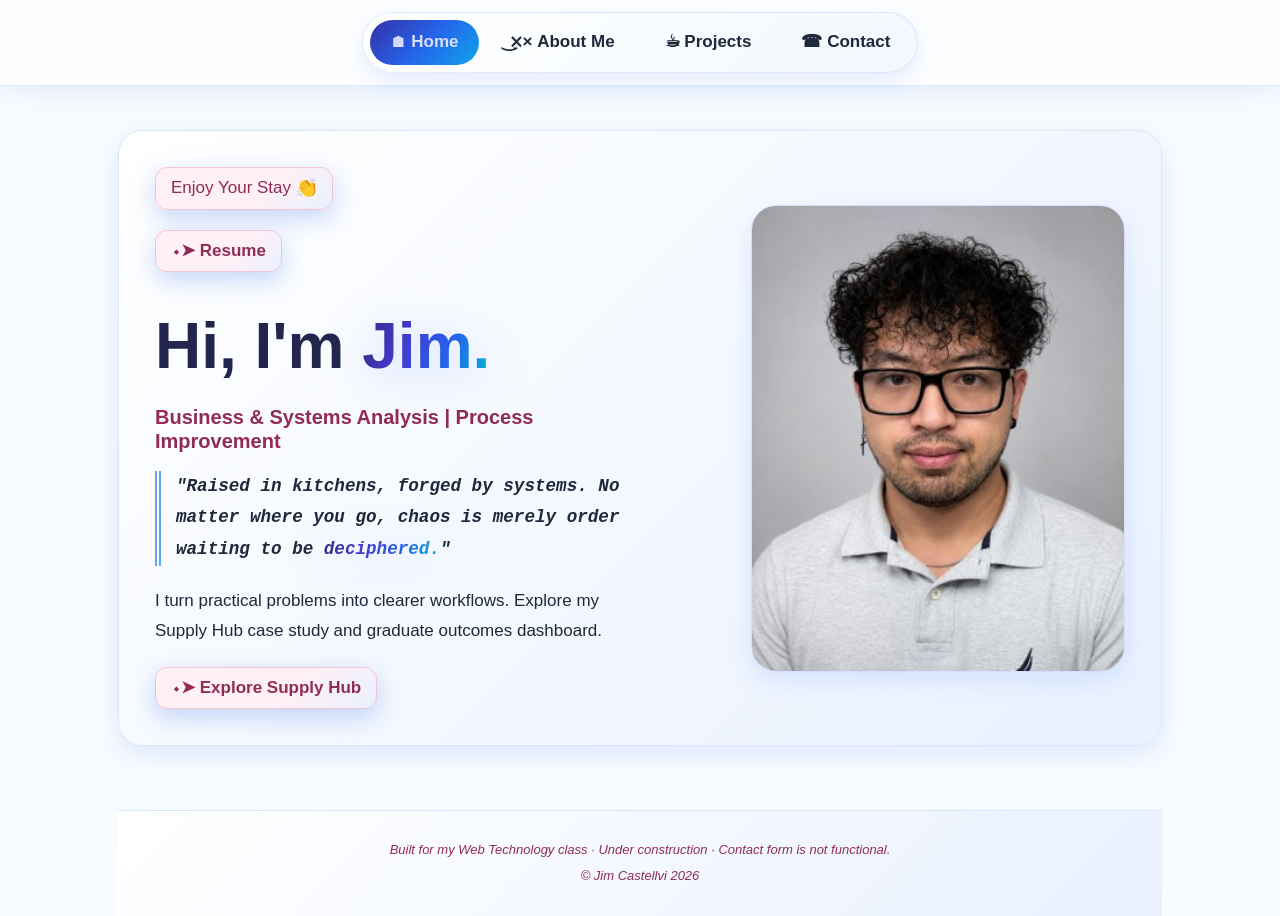
==== index.html @ 62162a40 "Add files via upload" ====
<!DOCTYPE html>

<!--Class project: original HTML/CSS by Jim; AI-assisted content and responsive-layout refinement, October 2026. Learning notes retained in the stylesheet.-->
<!--<details> and <summary> used during the supply hub case more context when it shows up -->
<html lang="en">

<head>
    <meta charset="utf-8" />
    <title>Jim Castellvi | Business &amp; Systems Analysis</title>

    <link href="portfolio_alt.css" rel="stylesheet" />
    <meta content="width=device-width, initial-scale=1" name="viewport" />
</head>

<body class="container" id="top"><a class="skip-link" href="#main-content">Skip to content</a>
    <header id="home">
        <nav aria-label="Main navigation" class="navbar" id="table_of_contents">
            <div class="navlink">
                <a aria-current="page" class="active" href="index.html">🏠︎ Home</a>
                <a href="About.html">ִ×͜× About Me</a>
                <a href="project.html">☕︎ Projects</a>
                <a href="contact.html">☎ Contact</a>
            </div>
        </nav>
    </header>
    <main id="main-content">
        <section class="hero">
            <div class="hero-text">
                <p class="pill hover-lift-img">Enjoy Your Stay 👏</p>
                <div>
                    <a class="pill hover-lift-img link"
                        href="https://1drv.ms/b/c/b7171ae9bdc7a3ea/IQBhhznJHuBYRb9-K2LwbAE5ATt0kI1Ehceg0D2DWT0N2-Q?e=mRhQ6N"
                        rel="noopener noreferrer" target="_blank">Resume</a>
                </div>
                <h1>Hi, I'm <span>Jim.</span></h1>
                <h2>Business &amp; Systems Analysis | Process Improvement</h2>
                <blockquote>
                    <p>
                        "Raised in kitchens, forged by systems. No matter where you go, chaos is merely order waiting to
                        be <span>deciphered.</span>"
                    </p>
                </blockquote>
                <p>I turn practical problems into clearer workflows. Explore my Supply Hub case study and graduate
                    outcomes dashboard.</p><a class="pill link" href="project.html#supplyHub">Explore Supply Hub</a>
            </div>
            <img alt="Picture of Jim Castellvi / Curly hair / Glasses" class="hero-photo hover-lift"
                src="webtech_img/1788324295054.jpg" style="object-fit: cover;" width="250" />
        </section>
    </main>
    <footer>
        <p>Built for my Web Technology class · Under construction · Contact form is not functional.</p>
        <p>© Jim Castellvi 2026</p>
    </footer>
</body>

</html>
---- portfolio_alt.css ----
:root {
    --page-bg: #F8FBFF;
    --gradient-start: #FFFFFF;
    --gradient-end: #E9F1FF;

   
    --primary: #2563EB;
    --secondary: #60A5FA;
    --text: #1E293B;
    --border: #D8E6FF;

    --primary-alt: #3730A3;
    --secondary-alt: #0EA5E9;
    --text-alt: #22264F;
    --border-alt: #D9DDFC;

    --accent-soft: #FFF0F5;
    --accent-color: #D35685;
    --accent-text: #902C55;
    --accent-border: #F2C3D4;

    /* Navbar */
    --nav: rgba(255, 255, 255, 0.75);
    --nav-border: rgb(from var(--primary) r g b / 0.15);
    --nav-gradient: linear-gradient(
        135deg,
        rgba(255, 255, 255, 0.9),
        rgba(235, 244, 255, 0.65)
    );

  
    --primary-gradient: linear-gradient(
        135deg,
        #3730A3,
        #2563EB,
        #0EA5E9
    );

    --secondary-gradient: linear-gradient(
        135deg,
        #FFFFFF,
        #E9F1FF
    );

--focus-gradient: linear-gradient(
    110deg,
    #312E81,
    #4338CA,
    #2563EB,
    #06B6D4
);

    /* Shadows */
    --shadow: 0 8px 24px rgb(from var(--primary) r g b / 0.25);
    --shadow-soft: 0 8px 24px rgb(from var(--primary-alt) r g b / 0.14);
    --shadow-glass: 0 4px 25px rgb(from var(--primary) r g b / 0.10);
    --shadow-accent: 0 2px 6px rgb(from var(--accent-color) r g b / 0.25);

    /* Button / input gradient */
    --input-gradient: linear-gradient(
        135deg,
        var(--primary-alt),
        var(--secondary-alt)
    );

    /* Accent card gradient */
    --accent-gradient: linear-gradient(
        135deg,
        var(--accent-soft) 60%,
        var(--gradient-end)
    );
}
     /*Over view for future reference: I made tons of mistakes!!!
        I learnt quite a bit the code is still amatuerish below can be heavily restructured there are alot of elements 
        and values that are redundant I only implemented reusable CSS towards the end, when through 2-3 different nav bars, tons of 
        different color palates once I learned how to use root*/


        /*Global values*/

        /* Im making alot of the hover animation on things that aren't card*/
        /*A Element can have more than one class? that would have saved me a headache*/
        .hover-lift, .hover-lift-img{
            transition: all 0.3s ease;

            box-shadow: 0 8px 24px rgba(37, 99, 235, 0.12);
        }
        
        .hover-lift:hover{
            transform:translateY(-6px);
        }
        .hover-lift-img:hover{
            transform:translateY(-6px) perspective(500px) translateZ(60px);
        }

        .hover-tilt:hover{
            transform: perspective(500px) translateZ(60px) rotate(-8deg) translateY(5px);
            
        }

        .hover-tilt{
            transition: all 0.5s ease;

        box-shadow: 0 20px 40px 5px rgba(103, 58, 183, 0.4);

        }

        /*Finally making shadow its own element right now its dependent on hover-x*/

        

        /*reusable end*/

        *{
            box-sizing: border-box;
        }

        body{
            margin: 0;
            font-family: "Arial Rounded MT Bold", "Helvetica Rounded", Arial, sans-serif;
            background-color: var(--page-bg);
            color: var(--text);
            font-size: 17px;
        }

        /*Nav Bar Start*/

        .navbar{
            display: flex; /*arranges children elements in a row*/
            justify-content:center;
            align-items: center;
            padding: 20px 40px;

            position:fixed;
            top:20px;
            left: 0;
            right: 0;
            z-index: 1000; /*Stacking layers*/

            /*glassmorphism effect/ shout outs to venus her porflio was a great reference*/
            background: var(--nav);
            backdrop-filter: blur(12px); /*blurs content behind it*/
            -webkit-backdrop-filter: blur(12px); /*same thing but works on apple products*/

            border-bottom: 1px solid var(--nav-border);
            box-shadow:var(--shadow-glass);
            /*x offset , y offset, blur radius, color*/
        }

        .navlink{
            display: flex;
            align-items: center;
            gap: 10px;

            /*Function to create a gradient top left -> bottom right because pf deg*/
            background: var(--nav-gradient);

            font-weight: bold;
            padding: 15px 8px;
            border-radius: 50px;
            border: 1px solid rgba(37, 99, 235, 0.12);

            box-shadow: 0 8px 24px rgba(37, 99, 235, 0.12)
        }

        .navlink a{
            text-decoration: none !important;
            color: var(--text);
            border: 1px;
            border-color: var(--border);
            padding: 8px 20px;

            border-radius: 23px;

            transition:all 0.2s ease;
        }

        .navlink a.active{
            background: var(--primary-gradient);

            color: var(--border-alt);
        }

        .navbar a:hover{
            background-color: rgb(from var(--secondary) r g b / 0.4);

            transform: translateY(-2px);
        }

        /*Nav Bar End */

        .hero{
        display: grid; 
        background:var(--secondary-gradient);
        border-radius: 24px;
        grid-template-columns: 1.2fr 0.8fr;
            /*fr unit is the fraction of available space*/

            align-items: center;
            gap: 60px;

            max-width: 1200px;
            margin:auto;
            padding:50px 40px;

            border: 1px solid var(--border);
            box-shadow: 0 8px 24px rgba(37, 99, 235, 0.12);
        }

        .hero-text {
            line-height: 1.8;
            max-width: 500px;
        }

        .hero-text h1{
            margin-top: 3vw;
        }

        .hero-text h2{
            font-size: 1.5rem;
            margin: auto;
        }

        .hero-text span{
        background-image: var(--focus-gradient);
            background-clip: text;
            color: transparent;

            filter: drop-shadow(var(--shadow));
        }

        .hero-text blockquote{
            color:var(--text);
            font-family: monospace, 'Courier New', Courier;
            font-weight:bold;
            font-style: italic;
            font-size: 1.1rem;
            margin-left: auto;
            padding-left: 15px;

            border-left: 6px double var(--secondary);
        
        }
        .hero-photo{
            width: 100%;
            max-width: 380px;
            aspect-ratio: 4/5;
            object-fit: cover;
            /*how the img resizes itself to fit / completely fill the container it is in*/

            border: 1px solid var(--border-alt);
            border-radius: 25px;
        }
        /*General use start*/

        .container{
            max-width: 950px;
            margin:auto;
            margin-top: 150px;
            padding: 0 24px;
        }

        .projects {
            margin: 135px 80px 80px;
            padding: 0 40px;;
        }

        .projects-case {
            max-width: 800px;
            margin: 65px 80px 80px;
            padding: 0 40px;;
        }

        .projects-flex {
            margin-top: 50px;
            margin: 0;
            display: grid;
            grid-template-columns: 1fr 1.6fr;

            align-items: center;
            gap: 32px;

            margin-bottom: 125px;  
        }



        .projects-flex p{
            width: auto;
            line-height: 1.7;
        }

        .projects-flex img{

            width: 100%;
            min-width: 0;
            height: auto;
            flex-shrink: 0;
        }

        .projects-img-container {

           width: 400px;
            
        }



        .mini-flow{
            background: var(--accent-gradient);

            background-color: transparent;
            border: 1px solid var(--accent-border);
            border-radius: 15px;

            box-shadow: var(--shadow-soft);

            width: 100%;
            margin: 0px;
            height: auto;
            padding: 10px 0 0px 10px;

            display: flex;
            flex-direction: column;
            gap: 0px;
        }

        .flow-step{
            display: flex;
            line-height: 1.7;
            font-size: 16px;
            margin: 0;
            color: var(--accent-text);
            align-items:end;
        }

        .flow-step span{
            background: var(--secondary-gradient);
            background-color: transparent;
        
            border:1px solid var(--border);
            padding: 10px;
            border-radius: 8px;

            box-shadow: 0 5px 24px rgba(37, 99, 235, 0.1);
            margin-right: 5px;
        }


        .gradient-text{ 
            background-image: var(--focus-gradient);
            background-clip: text;
            
            color:transparent;

            filter: drop-shadow(--shadow)
        }

        h1 {
            font-size: 64px;
            font-weight: bold;
            margin-bottom: 25px;
            margin-top:100px;
            line-height: 1.1;
            color: var(--text-alt);
        }

        h2{
            color: var(--accent-text);
            font-size:2rem;
            margin: 24px;
            margin-bottom: 25px;
        }


        article, section{
            margin-top: 72px;
        }

        .card{
            background: var(--secondary-gradient);
            border:1px solid var(--border);
            border-radius: 16px;
            box-shadow: 0 8px 24px rgba(37, 99, 235, 0.12);
            transition: all 0.3s ease;

            padding: 0 24px;
            margin: 0 auto 24px;
            max-width: 90ch;
            }


        .card:hover{
            transform: translateY(-6px);
        }

        table{
            border-color: var(--accent-border);
            box-shadow: var(--shadow-accent);
        }

        th, td{
            margin: 2px 5px;
            padding: 10px;
        }

        tr:nth-child(odd){
            background: linear-gradient(
                135deg,
                var(--accent-soft) 60%,
                var(--gradient-end)

            );

            background-color: transparent;
            border: 1px solid var(--accent-border);
            border-radius: 15px;

            box-shadow: 0 8px 24px rgba(37, 99, 235, 0.12);;
        }

        input[type="submit"]{
            background: var(--input-gradient);
            background-color:transparent;
            color: var(--gradient-end);

            padding: 8px 20px;

            margin-top: 10px;

            border-radius: 8px;
        }

        .btn{
            transition: all 0.3s ease;
        }

        input[type="submit"]:hover{
            background:var(--primary-gradient);
            color:var(--secondary-alt);
            transform: scale(1.05);
        }

        input{
            margin-bottom: 15px;
            margin-right: 15px;
        }

        label{
            margin-bottom: 100px;
            color: var(--text);
        }

        footer{
            background: var(--secondary-gradient);
            background-color: transparent;
            text-align: center;
            font-style: italic;
            font-size: small; 
            color: var(--accent-text);
            margin: 0 auto;
            padding: 10px 24px;
        }

    

        .card-static{
            background: var(--secondary-gradient);
            border:1px solid var(--border);
            border-radius: 16px;
            box-shadow: 0 8px 24px rgba(37, 99, 235, 0.12);
            transition: all 0.3s ease;

            padding: 0 24px;
            margin: 0 auto 24px;
            max-width: 90ch;
            }

            input[type="text"], input[type="email"], textarea{
                border-radius: 8px;
                padding: 5px;

                border: 1px solid var(--secondary);
                box-shadow: 0 8px 24px rgba(37, 99, 235, 0.1)
            }

            .pill{
                
                display: inline-block;

                background: var(--accent-gradient);
                color: var(--accent-text);

                border:1px solid var(--accent-border);
                box-shadow: var(--shadow);

                border-radius:12px;

                padding: 5px 15px;
                width: fit-content;
            }

            a{
                text-decoration: none;
                font-weight: bold;
                color: var(--secondary-alt);
            }

            a.link::before, td > a::before{
                content:"⬩➤ " ;
            }

            a:hover{
                text-decoration: underline;
            }

            
/* October refinement: keeping my original rules and notes above so I can
   compare what changed. minmax(0, 1fr) lets grid children actually shrink.
   The viewport meta tag in each HTML page makes these breakpoints work on phones. */
html { scroll-behavior: smooth; scroll-padding-top: 115px; }
body { line-height: 1.7; overflow-wrap: break-word; }
.container { max-width: 1100px; margin-top: 130px; padding-inline: 28px; }
img { display: block; max-width: 100%; height: auto; }
a { color: #2455b6; }
:focus-visible { outline: 3px solid #3730a3; outline-offset: 5px; }
.skip-link { position: fixed; top: -100px; left: 16px; z-index: 2000; padding: 10px 16px; background: white; }
.skip-link:focus { top: 12px; }
.navbar { top: 0; padding: 12px 20px; }
.navlink { padding: 7px; }
.navlink a { display: block; }
h1 { font-size: clamp(2.4rem, 7vw, 4rem); margin: 32px 0 24px; }
h2 { font-size: clamp(1.8rem, 4vw, 2.6rem); line-height: 1.2; margin: 0 0 24px; }
h3 { font-size: clamp(1.4rem, 3vw, 1.85rem); line-height: 1.3; color: var(--text-alt); margin: 0 0 20px; }
h4 { font-size: 1.2rem; line-height: 1.4; margin: 0 0 16px; }
p { margin: 0 0 20px; }
section { margin-top: 44px; }
article { margin-top: 64px; padding-top: 48px; border-top: 1px solid var(--border); }
.hero { grid-template-columns: minmax(0, 1.2fr) minmax(0, .8fr); gap: 36px; padding: 36px; margin-top: 0; }
.hero-text h2 { font-size: 1.25rem; }
.hero-text blockquote { margin-right: 0; }
.hero-photo { height: auto; }
.lead { font-size: 1.25rem; max-width: 760px; }
.eyebrow { color: var(--primary-alt); font-size: .85rem; font-weight: bold; letter-spacing: .05em; text-transform: uppercase; margin-bottom: 12px; }
.project-nav { display: flex; flex-wrap: wrap; gap: 12px; }
.project-nav a { padding: 10px 16px; border: 1px solid var(--border); border-radius: 12px; background: var(--secondary-gradient); }
.project-meta { display: grid; grid-template-columns: repeat(3,minmax(0,1fr)); gap: 24px; background: var(--secondary-gradient); padding: 24px; border: 1px solid var(--border); border-radius: 16px; margin: 28px 0; font-size: .95rem; }
.project-meta p { margin: 0; }
.projects-flex, .process-grid { display: grid; grid-template-columns: minmax(0,1fr) minmax(0,1fr); gap: 32px; align-items: center; margin: 32px 0 48px; }
.projects-flex > *, .process-grid > *, .hero > * { min-width: 0; }
.projects-case { max-width: 100%; margin: 32px 0; padding: 0; }
.projects-img-container { width: 100%; }
figure { margin: 0; }
figure img { width: 100%; border: 1px solid var(--border); border-radius: 12px; }
figcaption, .small-note { font-size: .88rem; color: #475569; margin: 12px 0 24px; }
.process-grid { align-items: start; }
.card, .card-static { padding: 24px; width: 100%; }
.card-static p:last-child { margin-bottom: 0; }
.principle { border-left: 5px solid var(--primary); margin-top: 28px; }
details { padding: 20px 24px; margin: 24px 0; border: 1px solid var(--border); border-radius: 14px; background: #fff; }
summary { cursor: pointer; color: var(--primary-alt); font-weight: bold; }
details[open] > summary { margin-bottom: 24px; }
details figure { margin: 24px 0; }
.mobile-example { max-width: 350px; margin-inline: auto; }
.table-scroll { overflow-x: auto; }
table { width: 100%; border-collapse: collapse; font-size: .9rem; }
caption { text-align: left; padding-bottom: 16px; }
th, td { vertical-align: top; text-align: left; }
dt { font-weight: bold; color: var(--primary-alt); }
dd { margin: 0 0 24px; }
dd:last-child { margin-bottom: 0; }
.about-copy { max-width: 800px; }
.status-note { padding: 16px; border-left: 4px solid var(--accent-color); background: var(--accent-soft); }
footer { margin-top: 64px; padding: 24px; border-top: 1px solid var(--border); }
footer p { margin: 4px 0; }
/* Let the demo form fit smaller screens; it still has no sending service. */
input, textarea { max-width: 100%; }
@media (max-width: 760px) {
 .container { padding-inline: 20px; margin-top: 110px; }
 .hero, .projects-flex, .process-grid, .project-meta { grid-template-columns: minmax(0,1fr); }
 .hero { padding: 24px; gap: 28px; }
 .hero-photo { max-width: 320px; justify-self: center; }
 .projects-flex { gap: 24px; margin-bottom: 40px; }
 .project-meta { gap: 16px; }
 article { margin-top: 48px; padding-top: 32px; }
 section { margin-top: 36px; }
 .hover-lift-img:hover, .hover-tilt:hover { transform: none; }
 form label { display: block; margin: 0 0 4px !important; }
 form input:not([type="submit"]), textarea { width: 100%; }
 .table-scroll table { min-width: 620px; }
}
@media (max-width: 420px) {
 .navbar { padding: 10px 8px; }
 .navlink { gap: 0; width: 100%; justify-content: space-around; padding: 5px; }
 .navlink a { padding: 9px 10px; font-size: .85rem; }
 .container { padding-inline: 16px; }
 .hero, .card-static, details { padding: 20px; }
 .project-nav { gap: 8px; }
 .project-nav a { font-size: .9rem; }
}
@media (prefers-reduced-motion: reduce) {
 html { scroll-behavior: auto; }
 *, *::before, *::after { transition: none !important; animation: none !important; }
 .hover-lift:hover, .hover-lift-img:hover, .hover-tilt:hover, .card:hover, .navbar a:hover { transform: none; }
}
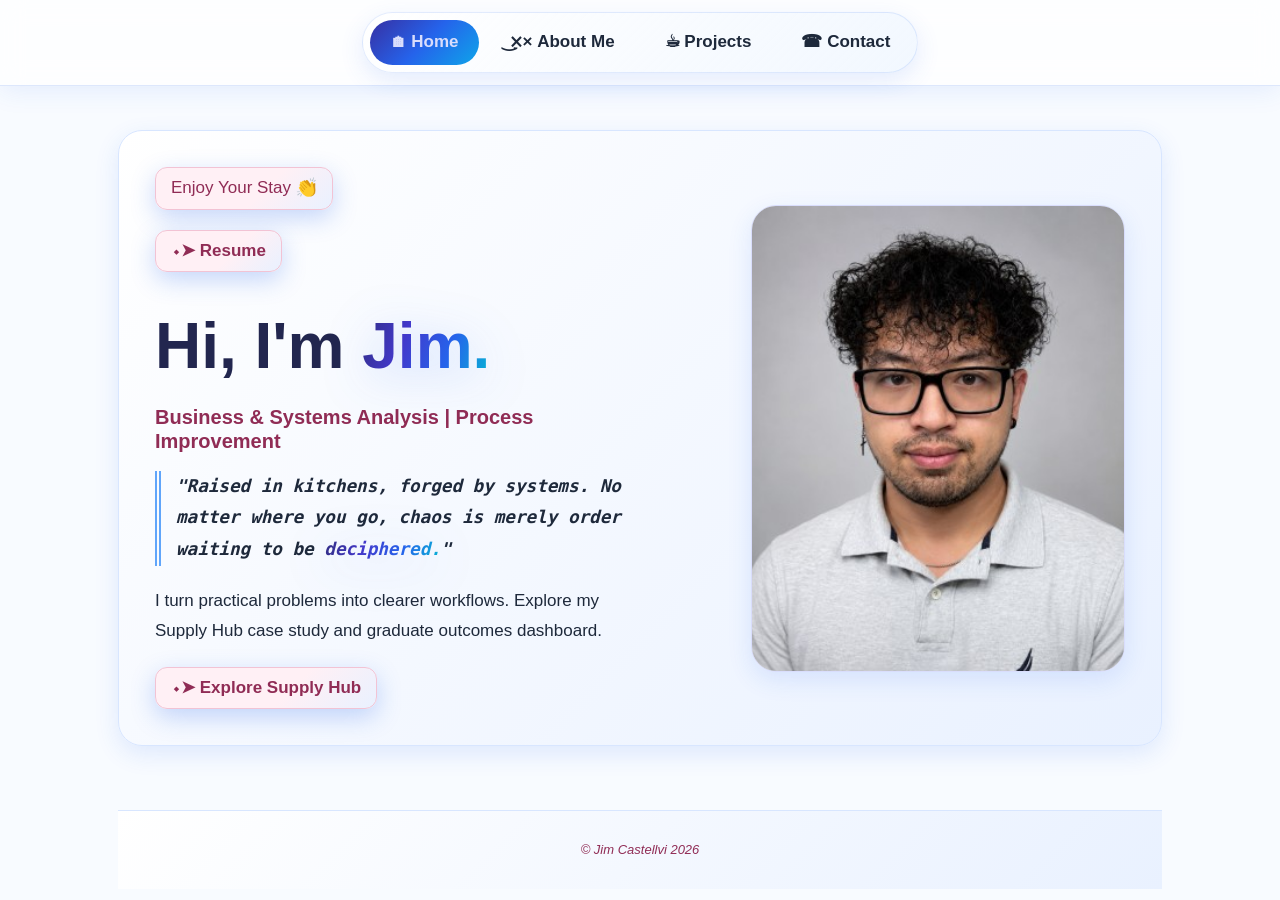
==== commit 2f2cee8e: "Update index.html" ====
--- a/index.html
+++ b/index.html
@@ -17,7 +17,7 @@
         <nav aria-label="Main navigation" class="navbar" id="table_of_contents">
             <div class="navlink">
                 <a aria-current="page" class="active" href="index.html">🏠︎ Home</a>
-                <a href="About.html">ִ×͜× About Me</a>
+                <a href="about.html">ִ×͜× About Me</a>
                 <a href="project.html">☕︎ Projects</a>
                 <a href="contact.html">☎ Contact</a>
             </div>
@@ -48,9 +48,8 @@
         </section>
     </main>
     <footer>
-        <p>Built for my Web Technology class · Under construction · Contact form is not functional.</p>
         <p>© Jim Castellvi 2026</p>
     </footer>
 </body>
 
-</html>+</html>
